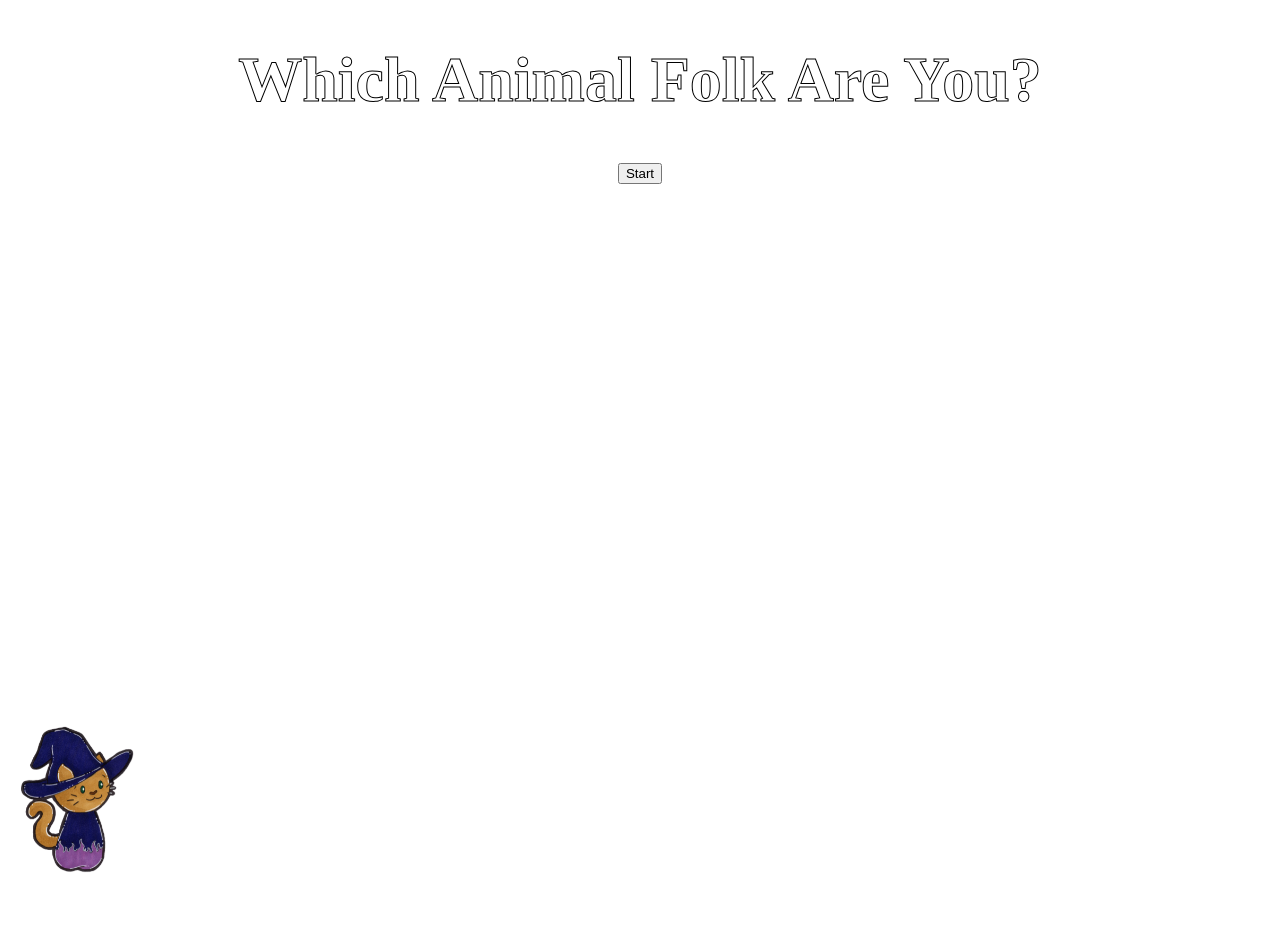
==== index.html @ e33c3951 "moved python to javascript" ====
<!DOCTYPE html>
<html>
<head>
    <title>Animal Folk Quiz</title>
    <link rel="stylesheet" href="style.css">

    <link href="https://fonts.googleapis.com/css2?family=Atma:wght@400;700&family=Irish+Grover&display=swap" rel="stylesheet">
</head>

<body>

    <img src="assets/junie.png" class="junie-icon">

    <div id="quiz-container">
        <h1>Which Animal Folk Are You?</h1>

        <button id="start-btn">Start</button>
    </div>

    <script src="script.js"></script>
</body>
</html>
---- style.css ----
body {
    margin: 0;
    background-image: url("assets/bg.png");
    background-size: cover;
    background-position: center;
    background-repeat: no-repeat;
    background-attachment: fixed;
    min-height: 100vh;
    color: white;
    text-align: center;
    font-family: Atma;
}

h1 {
    font-size: 4rem;
    font-family: 'Irish Grover', cursive;
    -webkit-text-stroke: 1px black;
}

.question {
    font-family: 'Irish Grover';
    font-size: 2rem;
}

.answer-btn {
    display: block;
    margin: 20px auto;
    width: 400px;
    padding: 20px;
    font-family: Atma;
}

.junie-icon {
    position: fixed;
    bottom: 20px;
    left: 20px;
    width: 120px;
}
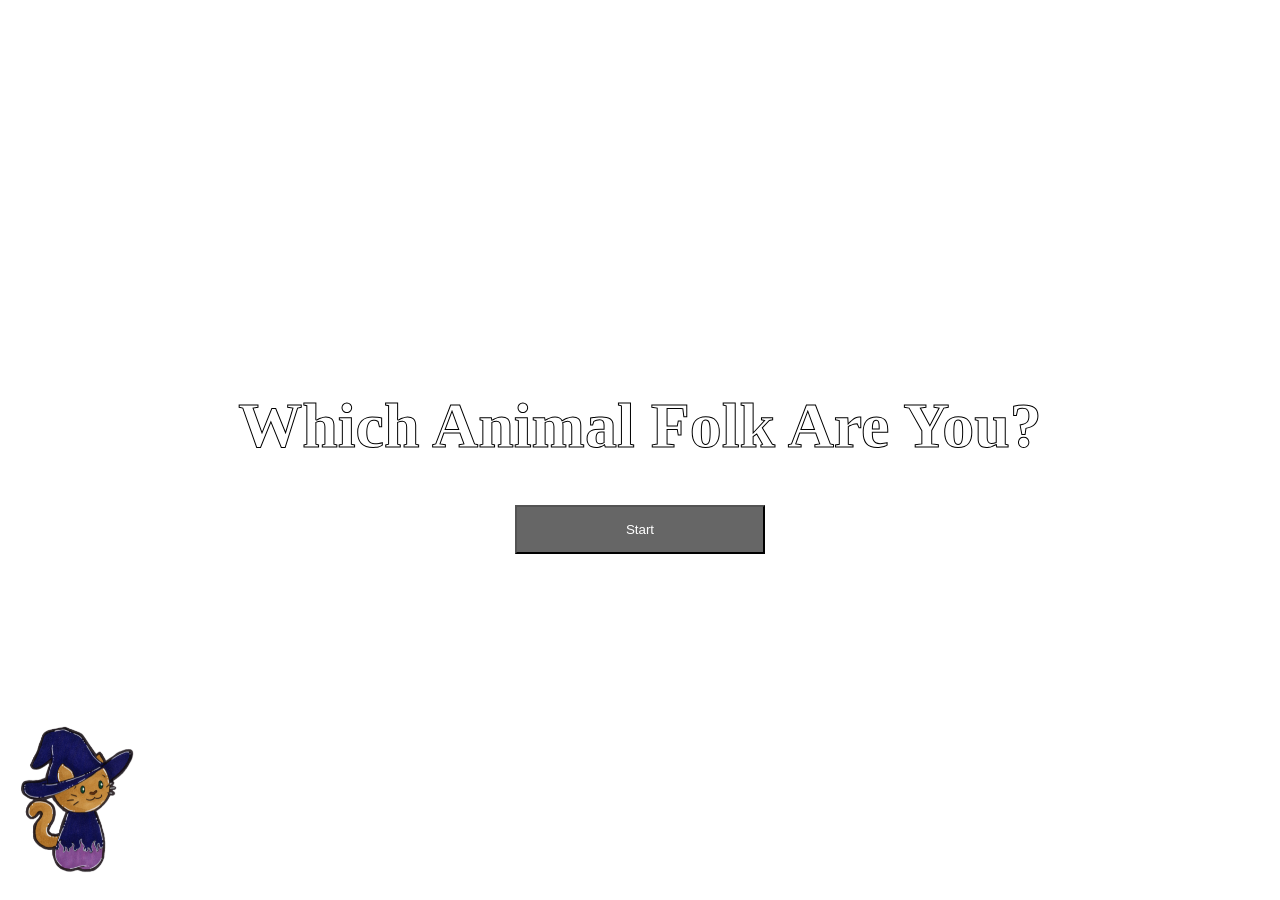
==== commit c541df51: "fixed style for questions and answers" ====
--- a/index.html
+++ b/index.html
@@ -10,7 +10,7 @@
 <body>
 
     <img src="assets/junie.png" class="junie-icon">
-
+    
     <div id="quiz-container">
         <h1>Which Animal Folk Are You?</h1>
 
--- a/style.css
+++ b/style.css
@@ -1,11 +1,14 @@
 body {
     margin: 0;
+    height: 100vh;
+    display: flex;
+    justify-content: center;
+    align-items: center;
     background-image: url("assets/bg.png");
     background-size: cover;
     background-position: center;
     background-repeat: no-repeat;
     background-attachment: fixed;
-    min-height: 100vh;
     color: white;
     text-align: center;
     font-family: Atma;
@@ -17,9 +20,38 @@
     -webkit-text-stroke: 1px black;
 }
 
+.quiz-box {
+    max-width: 800px;
+    padding: 30px;
+}
+
 .question {
     font-family: 'Irish Grover';
-    font-size: 2rem;
+    font-size: 2.5rem;
+    color: white;
+    text-shadow: 2px 2px 6px black;
+    margin-bottom: 60px;
+}
+
+
+.options {
+    display: flex;
+    gap: 40px;
+}
+
+.answer-card {
+    width: 320px;
+    padding: 25px;
+    border: none;
+    border-radius: 20px;
+}
+
+button {
+    padding: 15px 20px;
+    background: rgba(0,0,0,0.6);
+    color: white;
+    width: 250px;
+    transition: 0.2s ease;
 }
 
 .answer-btn {
@@ -30,6 +62,13 @@
     font-family: Atma;
 }
 
+.result-image {
+    width: 500px;
+    max-width: 90%;
+    display: block;
+    margin: 20px auto;
+}
+
 .junie-icon {
     position: fixed;
     bottom: 20px;
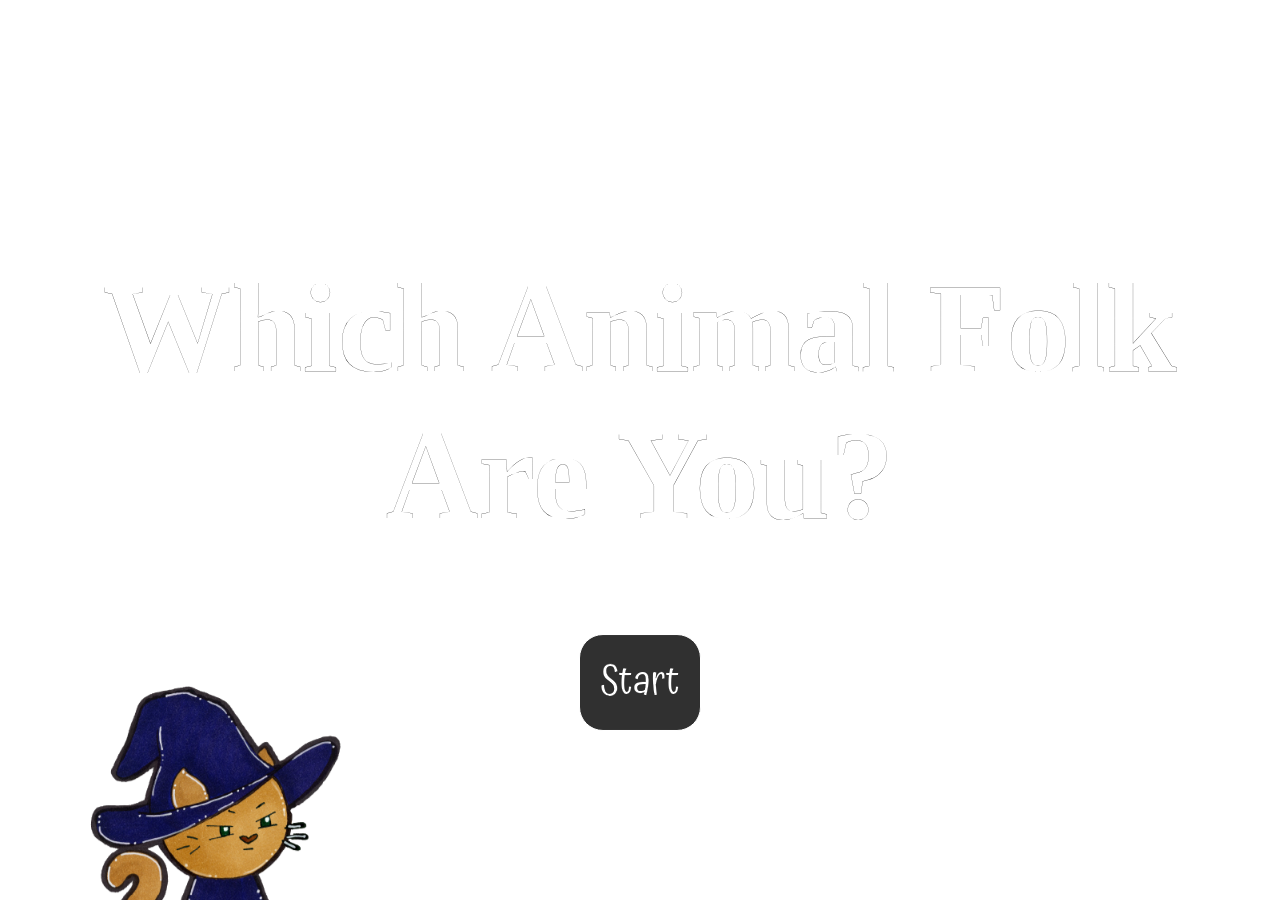
==== commit d0b60a2e: "updated junie asset" ====
--- a/index.html
+++ b/index.html
@@ -9,7 +9,7 @@
 
 <body>
 
-    <img src="assets/junie.png" class="junie-icon">
+    <img src="assets/junie2.png" class="junie-icon">
     
     <div id="quiz-container">
         <h1>Which Animal Folk Are You?</h1>
--- a/style.css
+++ b/style.css
@@ -14,10 +14,18 @@
     font-family: Atma;
 }
 
+.junie-icon {
+    position: fixed;
+    bottom: -175px;
+    left: 15px;
+    width: 400px;
+    animation: junieSlideIn 0.6s ease-out;
+}
+
 h1 {
-    font-size: 4rem;
+    font-size: 8rem;
     font-family: 'Irish Grover', cursive;
-    -webkit-text-stroke: 1px black;
+    -webkit-text-stroke: 0.2px black;
 }
 
 .quiz-box {
@@ -27,31 +35,44 @@
 
 .question {
     font-family: 'Irish Grover';
-    font-size: 2.5rem;
+    font-size: 80px;
     color: white;
-    text-shadow: 2px 2px 6px black;
-    margin-bottom: 60px;
+    -webkit-text-stroke: 0.2px black;
+    margin-bottom: 40px;
 }
-
 
 .options {
     display: flex;
+    flex-direction: row;
+    justify-content: center;
     gap: 40px;
-}
-
-.answer-card {
-    width: 320px;
-    padding: 25px;
-    border: none;
-    border-radius: 20px;
+    align-items: stretch;
 }
 
 button {
     padding: 15px 20px;
-    background: rgba(0,0,0,0.6);
+    background-image: url('assets/buttonbg.png');
+    background-size: cover;
+    background-position: center;
+    background-repeat: no-repeat;
     color: white;
-    width: 250px;
     transition: 0.2s ease;
+    font-family: Atma;
+    font-size: 40px;
+    -webkit-text-stroke: 0.2px black;
+    background-color: rgba(0, 0, 0, 0.25);
+    color: white;
+    border: 0.5px solid white;
+    border-radius: 24px;
+}
+
+.answer-card {
+    width: 600px;
+    min-height: 100px;
+    display: flex;
+    align-items: center;
+    justify-content: center;
+    text-align: center;
 }
 
 .answer-btn {
@@ -69,9 +90,13 @@
     margin: 20px auto;
 }
 
-.junie-icon {
-    position: fixed;
-    bottom: 20px;
-    left: 20px;
-    width: 120px;
+@keyframes junieSlideIn {
+    from {
+        transform: translateY(120px) rotate(-10deg);
+        opacity: 0;
+    }
+    to {
+        transform: translateY(0) rotate(-10deg);
+        opacity: 1;
+    }
 }
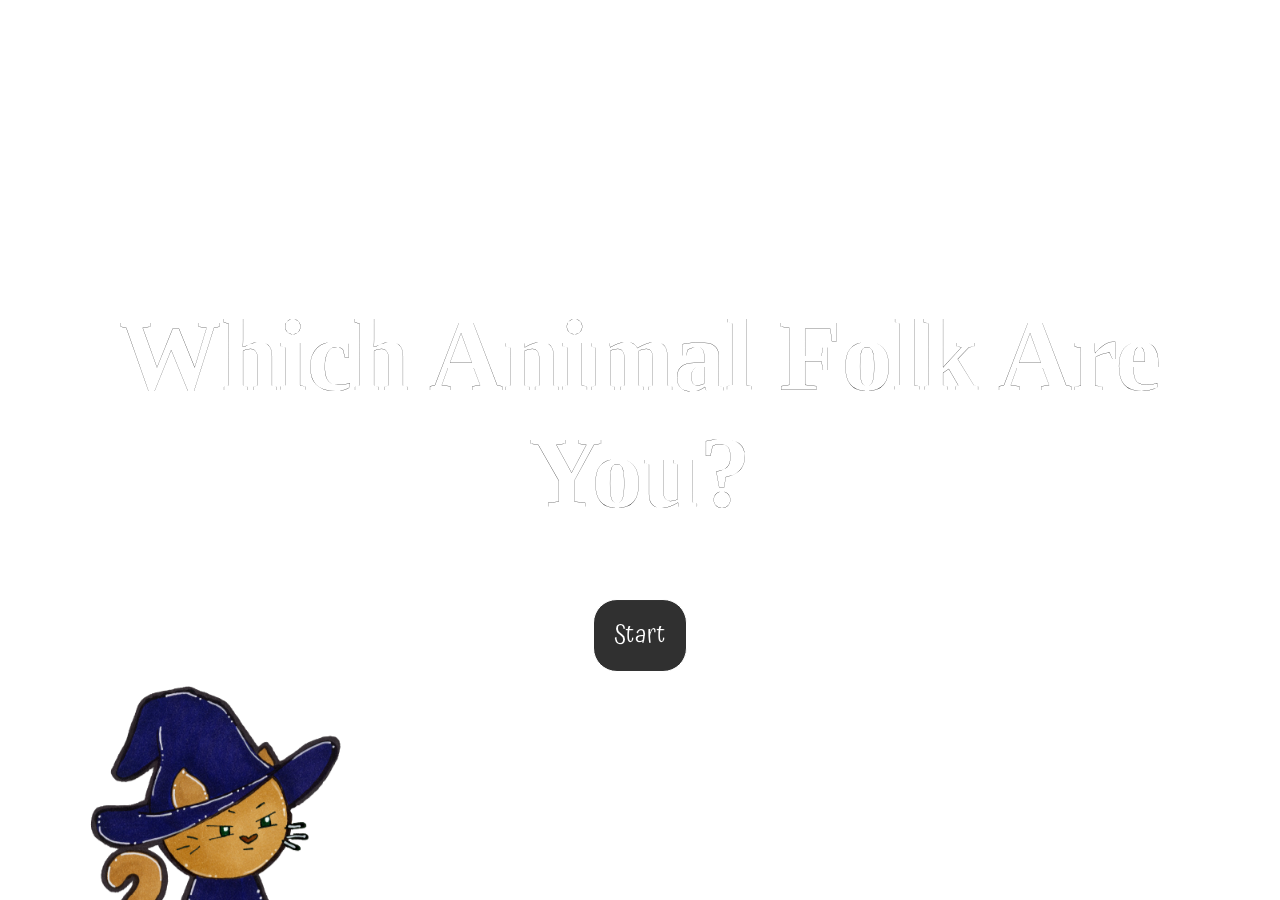
==== commit 851bc267: "added other devices sizing and removed old files" ====
--- a/index.html
+++ b/index.html
@@ -5,6 +5,7 @@
     <link rel="stylesheet" href="style.css">
 
     <link href="https://fonts.googleapis.com/css2?family=Atma:wght@400;700&family=Irish+Grover&display=swap" rel="stylesheet">
+    <meta name="viewport" content="width=device-width, initial-scale=1.0">
 </head>
 
 <body>
--- a/style.css
+++ b/style.css
@@ -23,19 +23,19 @@
 }
 
 h1 {
-    font-size: 8rem;
+    font-size: clamp(3rem, 8vw, 8rem);
     font-family: 'Irish Grover', cursive;
     -webkit-text-stroke: 0.2px black;
 }
 
 .quiz-box {
-    max-width: 800px;
+    width: min(1400px, 95vw);
     padding: 30px;
 }
 
 .question {
     font-family: 'Irish Grover';
-    font-size: 80px;
+    font-size: clamp(2rem, 5vw, 5rem);
     color: white;
     -webkit-text-stroke: 0.2px black;
     margin-bottom: 40px;
@@ -58,7 +58,7 @@
     color: white;
     transition: 0.2s ease;
     font-family: Atma;
-    font-size: 40px;
+    font-size: clamp(1.2rem, 2vw, 2.5rem);
     -webkit-text-stroke: 0.2px black;
     background-color: rgba(0, 0, 0, 0.25);
     color: white;
@@ -67,7 +67,8 @@
 }
 
 .answer-card {
-    width: 600px;
+    width: 45%;
+    max-width: 600px;
     min-height: 100px;
     display: flex;
     align-items: center;
@@ -99,4 +100,30 @@
         transform: translateY(0) rotate(-10deg);
         opacity: 1;
     }
+}
+
+@media (max-width: 768px) {
+
+    .options {
+        flex-direction: column;
+        gap: 20px;
+    }
+
+    .answer-card {
+        width: 90%;
+        max-width: none;
+    }
+
+    .question {
+        font-size: clamp(2rem, 8vw, 4rem);
+    }
+
+    .junie-icon {
+        width: min(400px, 30vw);
+        bottom: -70px;
+    }
+
+    h1 {
+        font-size: clamp(3rem, 12vw, 5rem);
+    }
 }
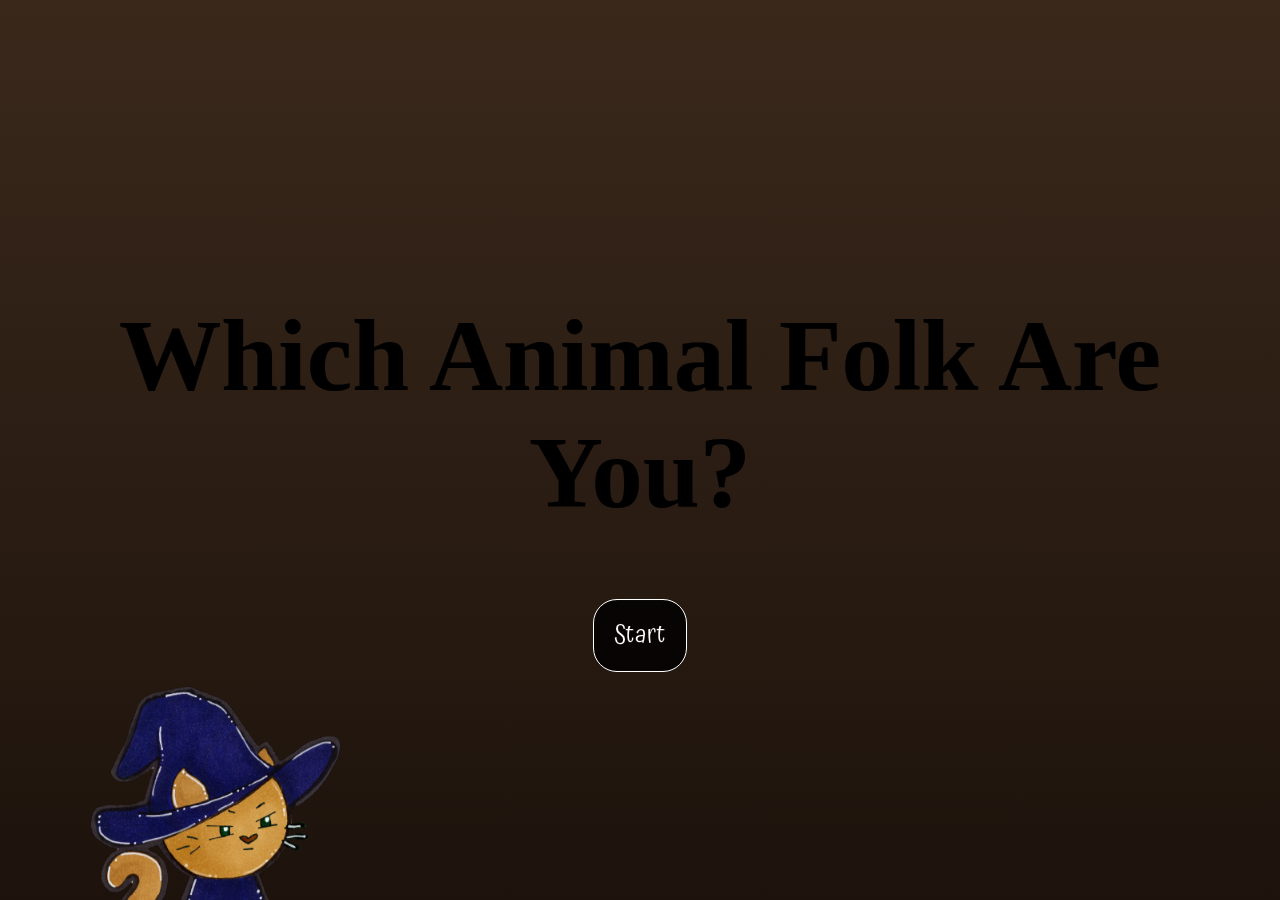
==== commit 8af20ff3: "update background" ====
--- a/index.html
+++ b/index.html
@@ -2,10 +2,11 @@
 <html>
 <head>
     <title>Animal Folk Quiz</title>
+    <link rel="preload" href="assets/background.webp" as="image">
     <link rel="stylesheet" href="style.css">
 
     <link href="https://fonts.googleapis.com/css2?family=Atma:wght@400;700&family=Irish+Grover&display=swap" rel="stylesheet">
-    <meta name="viewport" content="width=device-width, initial-scale=1.0">
+    <meta name="viewport" content="width=device-width, initial-scale=1.0, maximum-scale=1.0, user-scalable=no">
 </head>
 
 <body>
--- a/style.css
+++ b/style.css
@@ -1,15 +1,19 @@
-body {
+* {
+    box-sizing: border-box;
+}
+
+html, body {
     margin: 0;
-    height: 100vh;
+    min-height: 100vh;
     display: flex;
     justify-content: center;
     align-items: center;
-    background-image: url("assets/bg.png");
+    background-image: linear-gradient(to bottom, #3a281b, #1d130c), url("assets/background.webp");
     background-size: cover;
     background-position: center;
     background-repeat: no-repeat;
-    background-attachment: fixed;
-    color: white;
+    background-attachment: scroll;
+    background-color: #2b1f14;
     text-align: center;
     font-family: Atma;
 }
@@ -28,9 +32,10 @@
     -webkit-text-stroke: 0.2px black;
 }
 
-.quiz-box {
+#quiz-container {
     width: min(1400px, 95vw);
     padding: 30px;
+    margin: 0 auto;
 }
 
 .question {
@@ -79,9 +84,10 @@
 .answer-btn {
     display: block;
     margin: 20px auto;
-    width: 400px;
     padding: 20px;
     font-family: Atma;
+    width: min(400px, 100%);
+    box-sizing: border-box;
 }
 
 .result-image {
@@ -103,6 +109,9 @@
 }
 
 @media (max-width: 768px) {
+    body {
+        background-attachment: scroll;
+    }
 
     .options {
         flex-direction: column;
@@ -111,6 +120,7 @@
 
     .answer-card {
         width: 90%;
+        margin: 0 auto;
         max-width: none;
     }
 
@@ -119,8 +129,9 @@
     }
 
     .junie-icon {
-        width: min(400px, 30vw);
-        bottom: -70px;
+        width: 140px;
+        left: 0;
+        bottom: -40px;
     }
 
     h1 {
